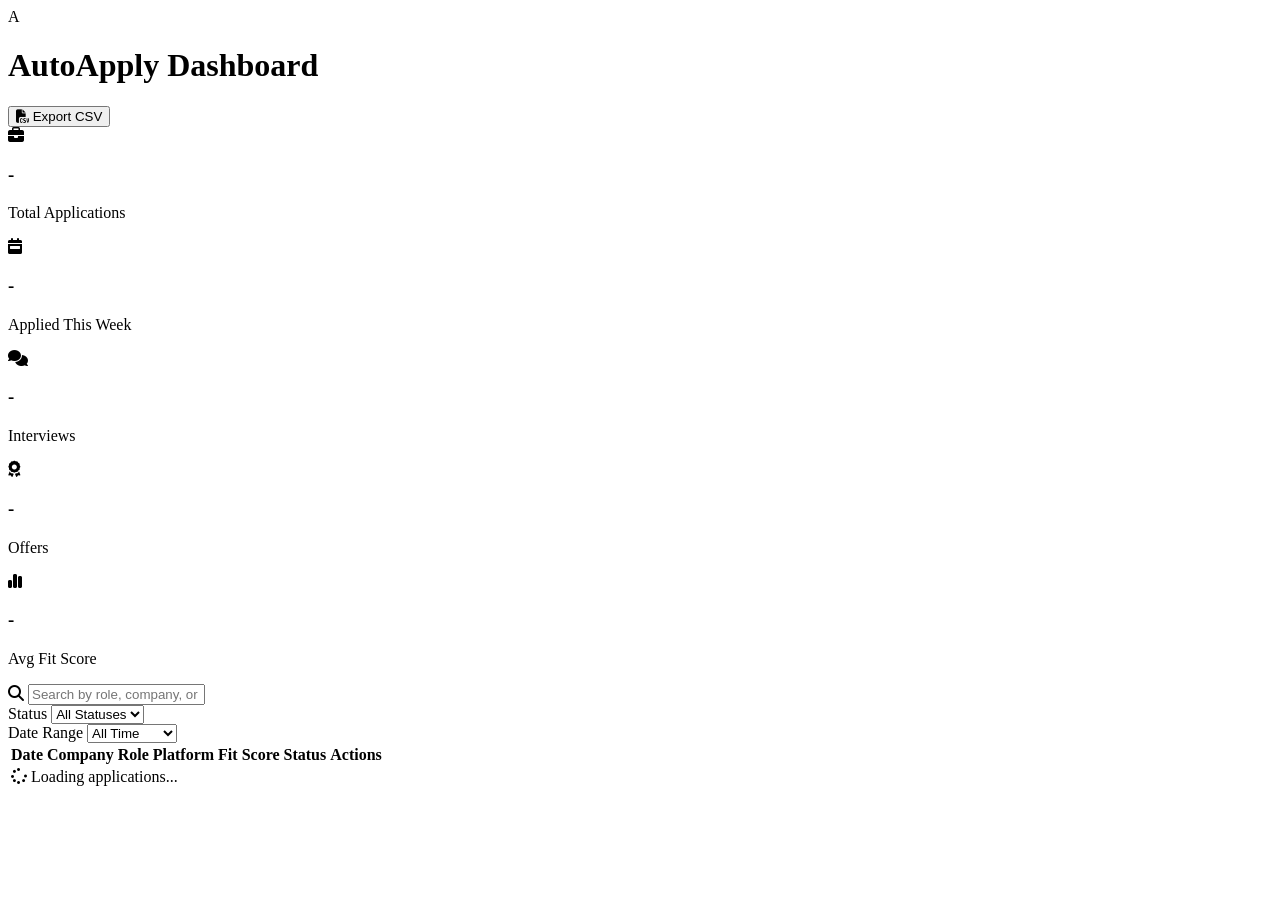
==== backend/dashboard/index.html @ d9a7245e "Implement job application history dashboard, CSV export, and notifications" ====
<!DOCTYPE html>
<html lang="en">
<head>
    <meta charset="UTF-8">
    <meta name="viewport" content="width=device-width, initial-scale=1.0">
    <title>AutoApply Dashboard</title>
    <link rel="stylesheet" href="/dashboard/static/dashboard.css">
    <!-- FontAwesome for icons -->
    <link rel="stylesheet" href="https://cdnjs.cloudflare.com/ajax/libs/font-awesome/6.4.0/css/all.min.css">
</head>
<body>
    <div class="container">
        <!-- Sidebar or Header -->
        <header class="header">
            <div class="logo">
                <div class="logo-icon">A</div>
                <h1>AutoApply Dashboard</h1>
            </div>
            <div class="header-actions">
                <button id="export-csv-btn" class="btn btn-primary">
                    <i class="fa-solid fa-file-csv"></i> Export CSV
                </button>
            </div>
        </header>

        <!-- Stats Grid -->
        <section class="stats-grid">
            <div class="stat-card">
                <div class="stat-icon purple"><i class="fa-solid fa-briefcase"></i></div>
                <div class="stat-info">
                    <h3 class="stat-value" id="stat-total">-</h3>
                    <p class="stat-label">Total Applications</p>
                </div>
            </div>
            <div class="stat-card">
                <div class="stat-icon blue"><i class="fa-solid fa-calendar-week"></i></div>
                <div class="stat-info">
                    <h3 class="stat-value" id="stat-week">-</h3>
                    <p class="stat-label">Applied This Week</p>
                </div>
            </div>
            <div class="stat-card">
                <div class="stat-icon orange"><i class="fa-solid fa-comments"></i></div>
                <div class="stat-info">
                    <h3 class="stat-value" id="stat-interviews">-</h3>
                    <p class="stat-label">Interviews</p>
                </div>
            </div>
            <div class="stat-card">
                <div class="stat-icon green"><i class="fa-solid fa-award"></i></div>
                <div class="stat-info">
                    <h3 class="stat-value" id="stat-offers">-</h3>
                    <p class="stat-label">Offers</p>
                </div>
            </div>
            <div class="stat-card">
                <div class="stat-icon pink"><i class="fa-solid fa-chart-simple"></i></div>
                <div class="stat-info">
                    <h3 class="stat-value" id="stat-fit">-</h3>
                    <p class="stat-label">Avg Fit Score</p>
                </div>
            </div>
        </section>

        <!-- Main Content Area -->
        <main class="main-content">
            <!-- Filter Bar -->
            <section class="filter-bar">
                <div class="search-box">
                    <i class="fa-solid fa-magnifying-glass"></i>
                    <input type="text" id="search-input" placeholder="Search by role, company, or platform...">
                </div>
                <div class="filters">
                    <div class="filter-group">
                        <label for="status-filter">Status</label>
                        <select id="status-filter">
                            <option value="all">All Statuses</option>
                            <option value="applied">Applied</option>
                            <option value="interview">Interview</option>
                            <option value="rejected">Rejected</option>
                            <option value="offer">Offer</option>
                            <option value="withdrawn">Withdrawn</option>
                        </select>
                    </div>
                    <div class="filter-group">
                        <label for="date-filter">Date Range</label>
                        <select id="date-filter">
                            <option value="all">All Time</option>
                            <option value="today">Today</option>
                            <option value="week">Past Week</option>
                            <option value="month">Past Month</option>
                        </select>
                    </div>
                </div>
            </section>

            <!-- Applications List/Table -->
            <section class="table-container">
                <table class="apps-table">
                    <thead>
                        <tr>
                            <th>Date</th>
                            <th>Company</th>
                            <th>Role</th>
                            <th>Platform</th>
                            <th>Fit Score</th>
                            <th>Status</th>
                            <th>Actions</th>
                        </tr>
                    </thead>
                    <tbody id="apps-tbody">
                        <tr>
                            <td colspan="7" class="loading-state">
                                <i class="fa-solid fa-spinner fa-spin"></i> Loading applications...
                            </td>
                        </tr>
                    </tbody>
                </table>
            </section>
        </main>
    </div>

    <!-- Notification Toast -->
    <div id="toast" class="toast"></div>

    <script src="/dashboard/static/dashboard.js"></script>
</body>
</html>
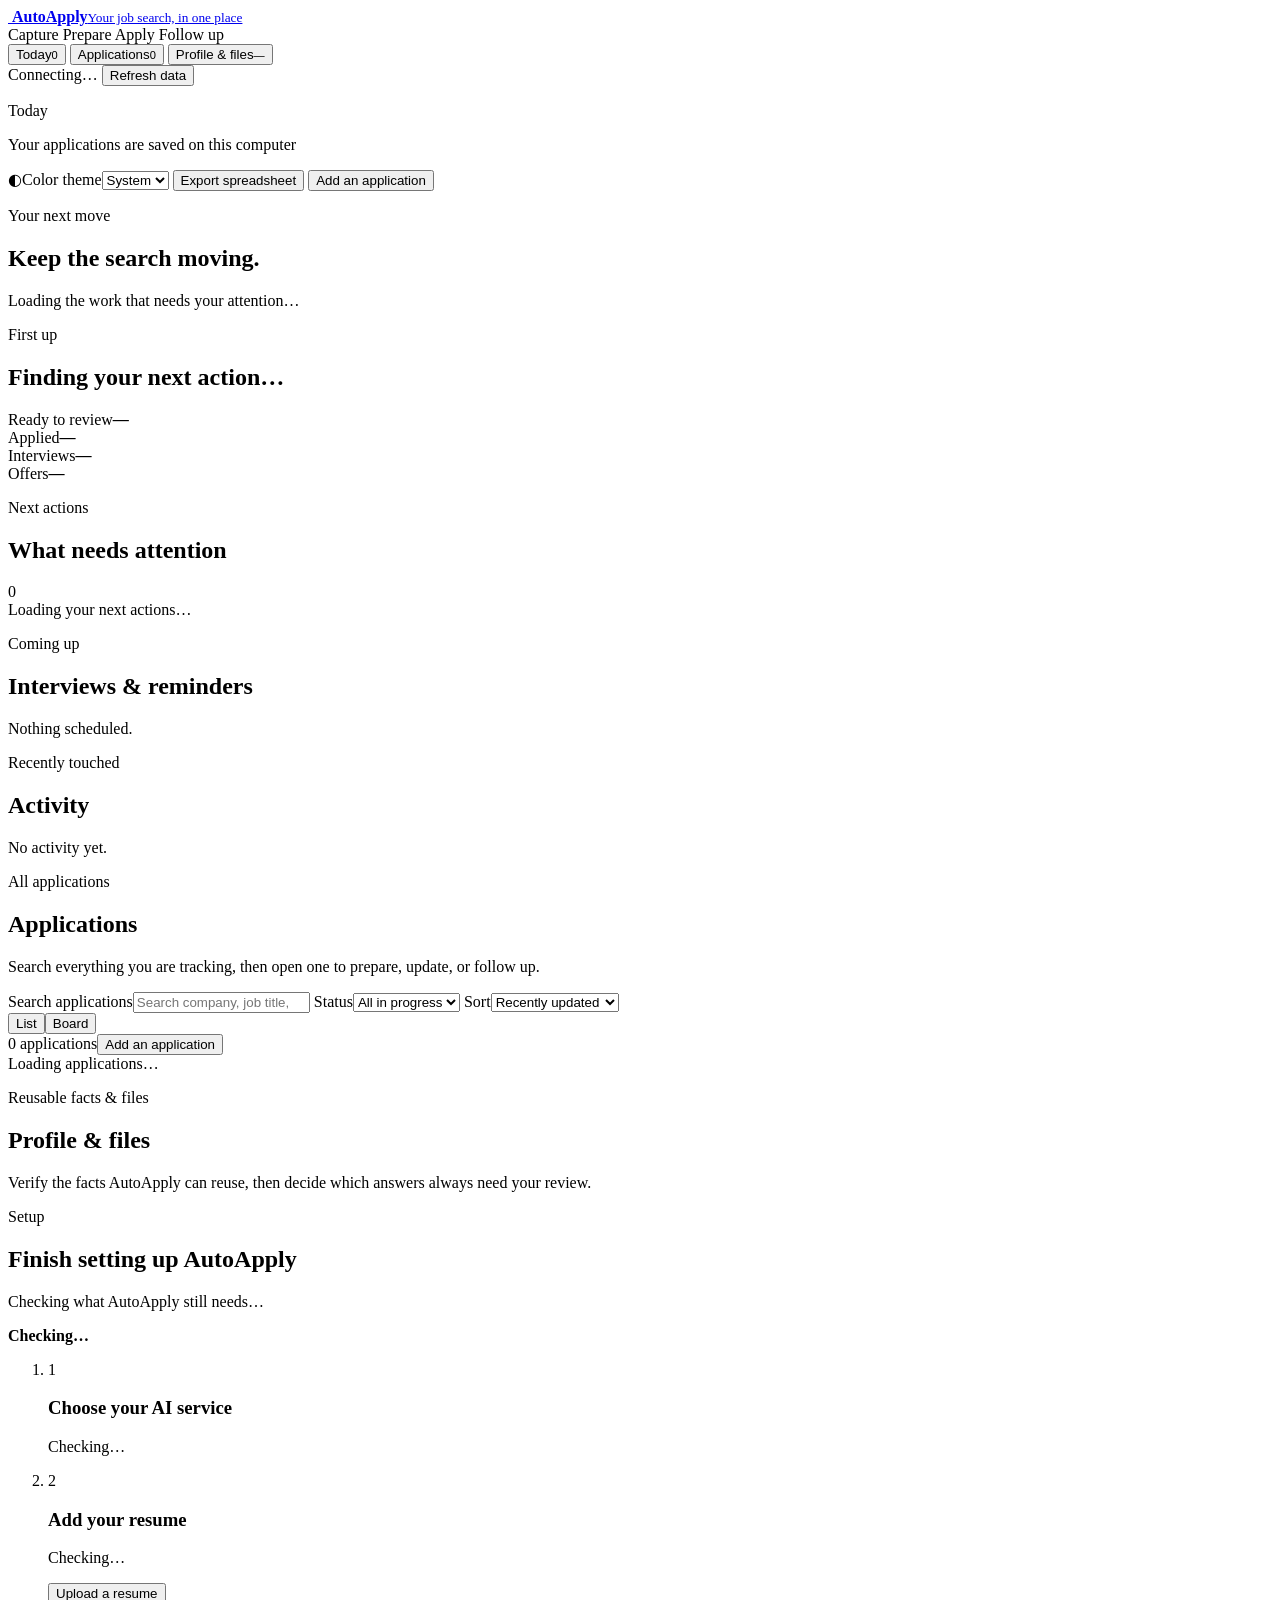
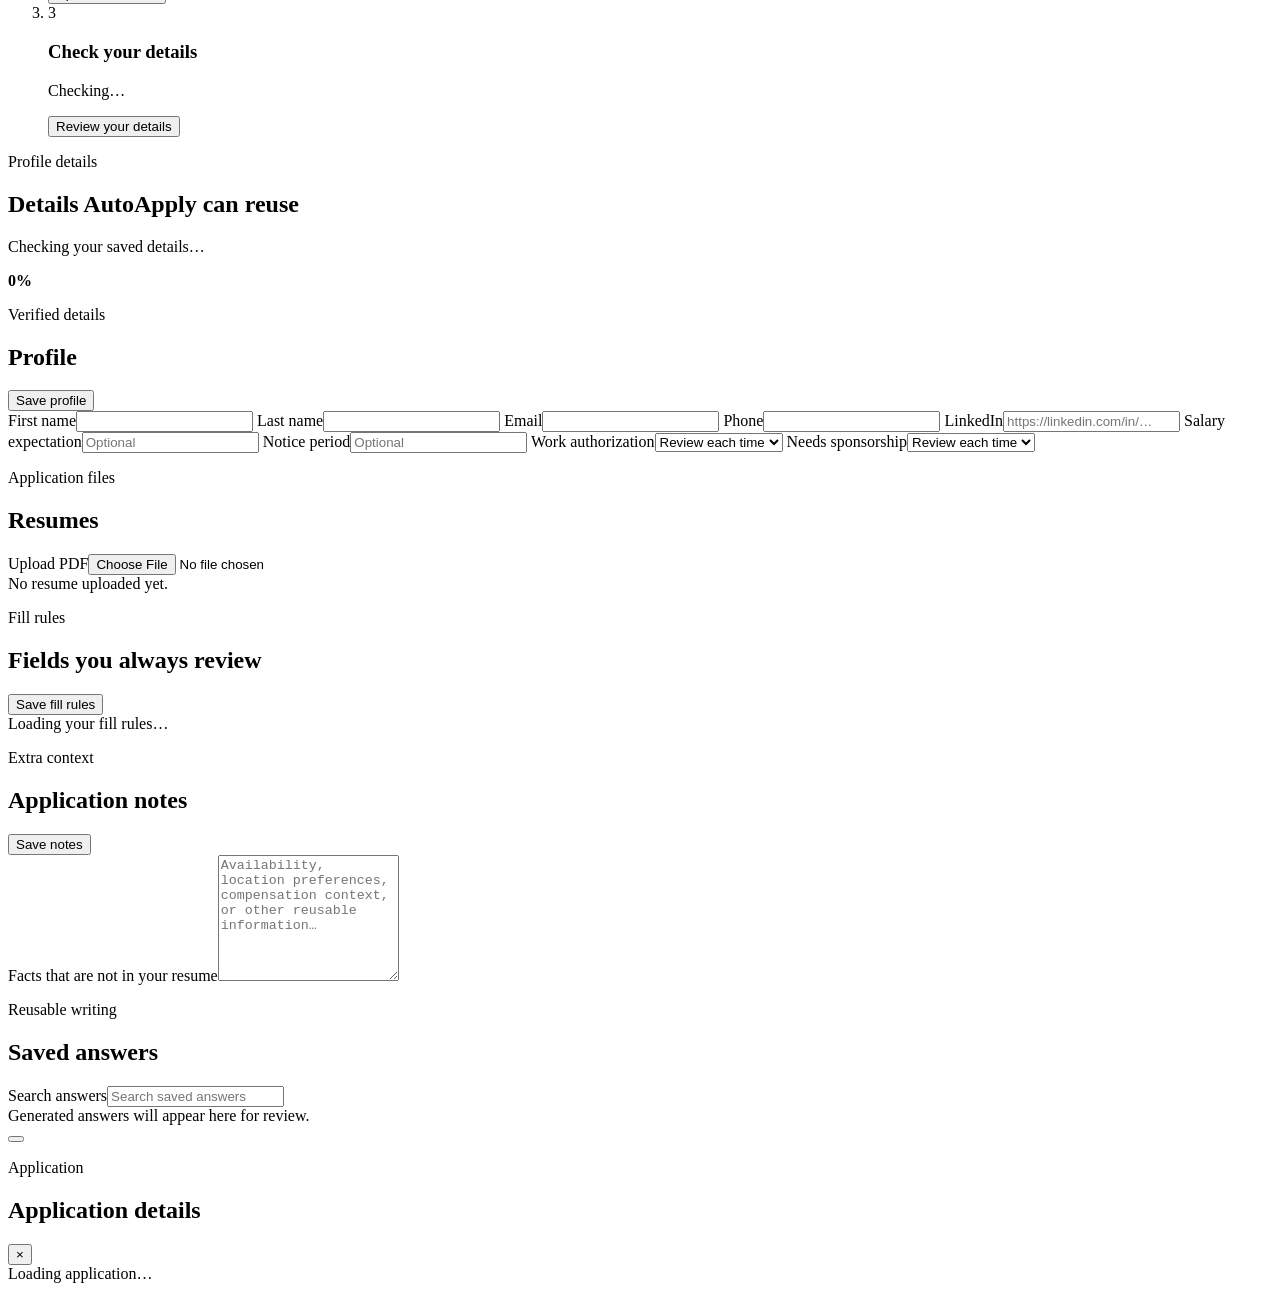
==== commit 6c5fbc42: "Make AutoApply usable without a terminal Setup assumed a developer: the instructions told people to " ====
--- a/backend/dashboard/index.html
+++ b/backend/dashboard/index.html
@@ -3,126 +3,262 @@
 <head>
     <meta charset="UTF-8">
     <meta name="viewport" content="width=device-width, initial-scale=1.0">
-    <title>AutoApply Dashboard</title>
-    <link rel="stylesheet" href="/dashboard/static/dashboard.css">
-    <!-- FontAwesome for icons -->
-    <link rel="stylesheet" href="https://cdnjs.cloudflare.com/ajax/libs/font-awesome/6.4.0/css/all.min.css">
+    <title>AutoApply</title>
+    <script>
+        (() => {
+            const saved = localStorage.getItem('autoapply-theme') || 'system';
+            const resolved = saved === 'system'
+                ? (matchMedia('(prefers-color-scheme: dark)').matches ? 'dark' : 'light')
+                : saved;
+            document.documentElement.dataset.theme = resolved;
+            document.documentElement.dataset.themePreference = saved;
+        })();
+    </script>
+    <link rel="stylesheet" href="/dashboard/static/dashboard.css?v=10">
 </head>
 <body>
-    <div class="container">
-        <!-- Sidebar or Header -->
-        <header class="header">
-            <div class="logo">
-                <div class="logo-icon">A</div>
-                <h1>AutoApply Dashboard</h1>
+    <div class="app-shell">
+        <aside class="sidebar">
+            <a class="brand" href="#today" data-open-view="today" aria-label="AutoApply home">
+                <img class="brand-mark" src="/dashboard/static/logo.svg" alt="">
+                <span><strong>AutoApply</strong><small>Your job search, in one place</small></span>
+            </a>
+
+            <div class="route-line" aria-label="How an application moves forward">
+                <span class="route-step"><i></i>Capture</span>
+                <span class="route-step"><i></i>Prepare</span>
+                <span class="route-step"><i></i>Apply</span>
+                <span class="route-step"><i></i>Follow up</span>
             </div>
-            <div class="header-actions">
-                <button id="export-csv-btn" class="btn btn-primary">
-                    <i class="fa-solid fa-file-csv"></i> Export CSV
-                </button>
+
+            <nav class="side-nav" aria-label="Main sections">
+                <button class="nav-item active" data-view="today" type="button"><span>Today</span><small id="nav-action-count">0</small></button>
+                <button class="nav-item" data-view="applications" type="button"><span>Applications</span><small id="nav-app-count">0</small></button>
+                <button class="nav-item" data-view="profile" type="button"><span>Profile &amp; files</span><small id="nav-profile-state">—</small></button>
+            </nav>
+
+            <div class="sidebar-foot">
+                <span id="workspace-connection" class="connection-state" aria-live="polite">Connecting…</span>
+                <button id="refresh-btn" class="quiet-link" type="button">Refresh data</button>
             </div>
-        </header>
-
-        <!-- Stats Grid -->
-        <section class="stats-grid">
-            <div class="stat-card">
-                <div class="stat-icon purple"><i class="fa-solid fa-briefcase"></i></div>
-                <div class="stat-info">
-                    <h3 class="stat-value" id="stat-total">-</h3>
-                    <p class="stat-label">Total Applications</p>
-                </div>
-            </div>
-            <div class="stat-card">
-                <div class="stat-icon blue"><i class="fa-solid fa-calendar-week"></i></div>
-                <div class="stat-info">
-                    <h3 class="stat-value" id="stat-week">-</h3>
-                    <p class="stat-label">Applied This Week</p>
-                </div>
-            </div>
-            <div class="stat-card">
-                <div class="stat-icon orange"><i class="fa-solid fa-comments"></i></div>
-                <div class="stat-info">
-                    <h3 class="stat-value" id="stat-interviews">-</h3>
-                    <p class="stat-label">Interviews</p>
-                </div>
-            </div>
-            <div class="stat-card">
-                <div class="stat-icon green"><i class="fa-solid fa-award"></i></div>
-                <div class="stat-info">
-                    <h3 class="stat-value" id="stat-offers">-</h3>
-                    <p class="stat-label">Offers</p>
-                </div>
-            </div>
-            <div class="stat-card">
-                <div class="stat-icon pink"><i class="fa-solid fa-chart-simple"></i></div>
-                <div class="stat-info">
-                    <h3 class="stat-value" id="stat-fit">-</h3>
-                    <p class="stat-label">Avg Fit Score</p>
-                </div>
-            </div>
-        </section>
-
-        <!-- Main Content Area -->
-        <main class="main-content">
-            <!-- Filter Bar -->
-            <section class="filter-bar">
-                <div class="search-box">
-                    <i class="fa-solid fa-magnifying-glass"></i>
-                    <input type="text" id="search-input" placeholder="Search by role, company, or platform...">
-                </div>
-                <div class="filters">
-                    <div class="filter-group">
-                        <label for="status-filter">Status</label>
-                        <select id="status-filter">
-                            <option value="all">All Statuses</option>
-                            <option value="applied">Applied</option>
-                            <option value="interview">Interview</option>
-                            <option value="rejected">Rejected</option>
-                            <option value="offer">Offer</option>
-                            <option value="withdrawn">Withdrawn</option>
-                        </select>
-                    </div>
-                    <div class="filter-group">
-                        <label for="date-filter">Date Range</label>
-                        <select id="date-filter">
-                            <option value="all">All Time</option>
-                            <option value="today">Today</option>
-                            <option value="week">Past Week</option>
-                            <option value="month">Past Month</option>
-                        </select>
+        </aside>
+
+        <main class="workspace-main">
+            <header class="topbar">
+                <div><p class="utility-label" id="current-view-label">Today</p><p class="topbar-note">Your applications are saved on this computer</p></div>
+                <div class="topbar-actions">
+                    <label class="theme-control" for="theme-select"><span aria-hidden="true">◐</span><span class="visually-hidden">Color theme</span><select id="theme-select" aria-label="Color theme"><option value="system">System</option><option value="light">Light</option><option value="dark">Dark</option></select></label>
+                    <button class="button secondary" id="export-csv-btn" type="button">Export spreadsheet</button>
+                    <button class="button primary" data-open-add-job type="button">Add an application</button>
+                </div>
+            </header>
+
+            <section id="view-today" class="workspace-view active" aria-labelledby="today-title">
+                <div class="view-heading">
+                    <div><p class="utility-label">Your next move</p><h1 id="today-title">Keep the search moving.</h1></div>
+                    <p id="today-summary" class="view-intro">Loading the work that needs your attention…</p>
+                </div>
+
+                <section id="setup-notice" class="setup-notice" hidden></section>
+
+                <section id="next-action" class="next-action" aria-live="polite">
+                    <div class="next-action-copy"><p class="utility-label">First up</p><h2>Finding your next action…</h2></div>
+                </section>
+
+                <section class="summary-strip" aria-label="Job search summary">
+                    <article><span>Ready to review</span><strong id="metric-ready">—</strong></article>
+                    <article><span>Applied</span><strong id="metric-applied">—</strong></article>
+                    <article><span>Interviews</span><strong id="metric-interviews">—</strong></article>
+                    <article><span>Offers</span><strong id="metric-offers">—</strong></article>
+                </section>
+
+                <div class="today-grid">
+                    <section class="surface action-surface" aria-labelledby="action-list-title">
+                        <div class="surface-heading"><div><p class="utility-label">Next actions</p><h2 id="action-list-title">What needs attention</h2></div><span id="action-count" class="count-badge">0</span></div>
+                        <div id="action-list" class="action-list"><div class="empty-state">Loading your next actions…</div></div>
+                    </section>
+                    <div class="today-side">
+                        <section class="surface" aria-labelledby="schedule-title">
+                            <div class="surface-heading"><div><p class="utility-label">Coming up</p><h2 id="schedule-title">Interviews & reminders</h2></div></div>
+                            <div id="schedule-list" class="timeline"><div class="empty-state">Nothing scheduled.</div></div>
+                        </section>
+                        <section class="surface" aria-labelledby="recent-title">
+                            <div class="surface-heading"><div><p class="utility-label">Recently touched</p><h2 id="recent-title">Activity</h2></div></div>
+                            <div id="recent-list" class="compact-list"><div class="empty-state">No activity yet.</div></div>
+                        </section>
                     </div>
                 </div>
             </section>
 
-            <!-- Applications List/Table -->
-            <section class="table-container">
-                <table class="apps-table">
-                    <thead>
-                        <tr>
-                            <th>Date</th>
-                            <th>Company</th>
-                            <th>Role</th>
-                            <th>Platform</th>
-                            <th>Fit Score</th>
-                            <th>Status</th>
-                            <th>Actions</th>
-                        </tr>
-                    </thead>
-                    <tbody id="apps-tbody">
-                        <tr>
-                            <td colspan="7" class="loading-state">
-                                <i class="fa-solid fa-spinner fa-spin"></i> Loading applications...
-                            </td>
-                        </tr>
-                    </tbody>
-                </table>
+            <section id="view-applications" class="workspace-view" aria-labelledby="applications-title">
+                <div class="view-heading compact">
+                    <div><p class="utility-label">All applications</p><h1 id="applications-title">Applications</h1></div>
+                    <p class="view-intro">Search everything you are tracking, then open one to prepare, update, or follow up.</p>
+                </div>
+
+                <section class="surface applications-surface">
+                    <div class="application-toolbar">
+                        <label class="search-control"><span class="visually-hidden">Search applications</span><input id="search-input" type="search" placeholder="Search company, job title, or website"></label>
+                        <label class="select-control"><span>Status</span><select id="status-filter"><option value="all">All in progress</option><option value="saved,draft,preparing">Inbox</option><option value="ready_to_review">Ready</option><option value="submitted,applied,no_response">Applied</option><option value="interview,negotiating">Interview</option><option value="offer">Offer</option><option value="accepted,rejected,withdrawn,archived">Closed</option></select></label>
+                        <label class="select-control"><span>Sort</span><select id="sort-filter"><option value="updated_desc">Recently updated</option><option value="fit_desc">Best match</option><option value="target_asc">Apply by: soonest</option></select></label>
+                        <div class="view-toggle" aria-label="Application view"><button class="active" data-app-layout="list" type="button">List</button><button data-app-layout="board" type="button">Board</button></div>
+                    </div>
+                    <div class="results-heading"><span id="results-count">0 applications</span><button class="quiet-link" data-open-add-job type="button">Add an application</button></div>
+                    <div id="applications-list" class="applications-list"><div class="empty-state">Loading applications…</div></div>
+                    <div id="pipeline-board" class="pipeline-board" hidden></div>
+                </section>
+            </section>
+
+            <section id="view-profile" class="workspace-view" aria-labelledby="profile-title">
+                <div class="view-heading compact">
+                    <div><p class="utility-label">Reusable facts &amp; files</p><h1 id="profile-title">Profile &amp; files</h1></div>
+                    <p class="view-intro">Verify the facts AutoApply can reuse, then decide which answers always need your review.</p>
+                </div>
+
+                <section class="setup-wizard" id="setup-wizard" aria-labelledby="setup-title">
+                    <div class="setup-wizard-head">
+                        <div>
+                            <p class="utility-label">Setup</p>
+                            <h2 id="setup-title">Finish setting up AutoApply</h2>
+                            <p id="setup-summary">Checking what AutoApply still needs…</p>
+                        </div>
+                        <strong class="setup-progress" id="setup-progress">Checking…</strong>
+                    </div>
+
+                    <ol class="setup-steps" id="setup-steps">
+                        <li class="setup-step" data-setup-step="provider" id="setup-step-provider">
+                            <span class="setup-step-marker" aria-hidden="true">1</span>
+                            <div class="setup-step-body">
+                                <div class="setup-step-head">
+                                    <h3 id="setup-step-provider-title">Choose your AI service</h3>
+                                    <span class="setup-step-state" id="setup-step-provider-state">Checking…</span>
+                                </div>
+                                <p class="setup-step-copy" id="setup-step-provider-copy"></p>
+                                <div class="setup-step-actions">
+                                    <button class="button secondary" type="button" id="setup-provider-toggle" aria-expanded="false" aria-controls="setup-provider-panel" hidden>Set up your AI service</button>
+                                </div>
+                                <div class="setup-panel" id="setup-provider-panel" hidden>
+                                    <form class="setup-form" id="setup-provider-form">
+                                        <label for="setup-provider-select"><span>AI service</span><select id="setup-provider-select" name="provider"></select></label>
+                                        <p class="setup-field-note" id="setup-provider-note" hidden></p>
+                                        <label for="setup-api-key"><span id="setup-key-label">Your key</span><input id="setup-api-key" name="api_key" type="password" autocomplete="off" spellcheck="false" required></label>
+                                        <p class="setup-field-note" id="setup-key-hint" hidden></p>
+                                        <label for="setup-model-select" id="setup-model-select-field" hidden><span>Model</span><select id="setup-model-select"></select></label>
+                                        <label for="setup-model-input" id="setup-model-input-field" hidden><span>Model name</span><input id="setup-model-input" type="text" placeholder="Paste the model name"></label>
+                                        <div class="setup-form-actions">
+                                            <button class="button primary" type="submit" id="setup-save-button">Save and test</button>
+                                            <a class="quiet-link" id="setup-key-link" href="#" target="_blank" rel="noopener" hidden>Get your key</a>
+                                        </div>
+                                    </form>
+                                    <p class="setup-result" id="setup-result" role="status" aria-live="polite"></p>
+                                </div>
+                            </div>
+                        </li>
+
+                        <li class="setup-step" data-setup-step="resume" id="setup-step-resume">
+                            <span class="setup-step-marker" aria-hidden="true">2</span>
+                            <div class="setup-step-body">
+                                <div class="setup-step-head">
+                                    <h3 id="setup-step-resume-title">Add your resume</h3>
+                                    <span class="setup-step-state" id="setup-step-resume-state">Checking…</span>
+                                </div>
+                                <p class="setup-step-copy" id="setup-step-resume-copy"></p>
+                                <div class="setup-step-actions">
+                                    <button class="button secondary" type="button" id="setup-resume-button">Upload a resume</button>
+                                </div>
+                            </div>
+                        </li>
+
+                        <li class="setup-step" data-setup-step="profile" id="setup-step-profile">
+                            <span class="setup-step-marker" aria-hidden="true">3</span>
+                            <div class="setup-step-body">
+                                <div class="setup-step-head">
+                                    <h3 id="setup-step-profile-title">Check your details</h3>
+                                    <span class="setup-step-state" id="setup-step-profile-state">Checking…</span>
+                                </div>
+                                <p class="setup-step-copy" id="setup-step-profile-copy"></p>
+                                <div class="setup-step-actions">
+                                    <button class="button secondary" type="button" id="setup-profile-button">Review your details</button>
+                                </div>
+                            </div>
+                        </li>
+                    </ol>
+                </section>
+
+                <section class="completeness-card" aria-labelledby="completeness-title">
+                    <div>
+                        <p class="utility-label">Profile details</p>
+                        <h2 id="completeness-title">Details AutoApply can reuse</h2>
+                        <p id="profile-completeness-copy">Checking your saved details…</p>
+                    </div>
+                    <div class="completion-meter" id="profile-completeness-meter" role="progressbar" aria-labelledby="completeness-title" aria-describedby="profile-completeness-copy" aria-valuemin="0" aria-valuemax="100" aria-valuenow="0" aria-valuetext="0% of your details are filled in"><span id="profile-completeness-bar"></span></div>
+                    <strong id="profile-completeness" aria-hidden="true">0%</strong>
+                </section>
+
+                <div class="profile-grid">
+                    <form id="profile-form" class="surface form-surface">
+                        <div class="surface-heading"><div><p class="utility-label">Verified details</p><h2>Profile</h2></div><button class="button secondary" type="submit">Save profile</button></div>
+                        <div class="form-grid">
+                            <label>First name<input name="first_name" autocomplete="given-name"></label>
+                            <label>Last name<input name="last_name" autocomplete="family-name"></label>
+                            <label>Email<input name="email" type="email" autocomplete="email"></label>
+                            <label>Phone<input name="phone" autocomplete="tel"></label>
+                            <label class="wide">LinkedIn<input name="linkedin" type="url" placeholder="https://linkedin.com/in/…"></label>
+                            <label>Salary expectation<input name="salary_expectation" placeholder="Optional"></label>
+                            <label>Notice period<input name="notice_period" placeholder="Optional"></label>
+                            <label>Work authorization<select name="authorized_to_work"><option value="">Review each time</option><option value="true">Authorized</option><option value="false">Not authorized</option></select></label>
+                            <label>Needs sponsorship<select name="sponsorship_required"><option value="">Review each time</option><option value="true">Yes</option><option value="false">No</option></select></label>
+                        </div>
+                    </form>
+
+                    <section class="surface resume-surface" aria-labelledby="resumes-title">
+                        <div class="surface-heading"><div><p class="utility-label">Application files</p><h2 id="resumes-title">Resumes</h2></div><label class="button secondary upload-button">Upload PDF<input id="resume-upload" type="file" accept="application/pdf,.pdf"></label></div>
+                        <div id="resume-list" class="asset-list"><div class="empty-state">No resume uploaded yet.</div></div>
+                    </section>
+                </div>
+
+                <div class="profile-grid lower-grid">
+                    <form id="policy-form" class="surface">
+                        <div class="surface-heading"><div><p class="utility-label">Fill rules</p><h2>Fields you always review</h2></div><button class="button secondary" type="submit">Save fill rules</button></div>
+                        <div id="policy-list" class="policy-list"><div class="empty-state">Loading your fill rules…</div></div>
+                    </form>
+                    <form id="knowledge-form" class="surface form-surface">
+                        <div class="surface-heading"><div><p class="utility-label">Extra context</p><h2>Application notes</h2></div><button class="button secondary" type="submit">Save notes</button></div>
+                        <label>Facts that are not in your resume<textarea id="knowledge-input" rows="8" placeholder="Availability, location preferences, compensation context, or other reusable information…"></textarea></label>
+                    </form>
+                </div>
+
+                <section class="surface answers-surface" aria-labelledby="answers-title">
+                    <div class="surface-heading"><div><p class="utility-label">Reusable writing</p><h2 id="answers-title">Saved answers</h2></div><label class="search-control compact-search"><span class="visually-hidden">Search answers</span><input id="answer-search" type="search" placeholder="Search saved answers"></label></div>
+                    <div id="answer-list" class="answer-list"><div class="empty-state">Generated answers will appear here for review.</div></div>
+                </section>
             </section>
         </main>
     </div>
 
-    <!-- Notification Toast -->
-    <div id="toast" class="toast"></div>
-
-    <script src="/dashboard/static/dashboard.js"></script>
+    <aside id="detail-drawer" class="detail-drawer" aria-hidden="true" aria-labelledby="detail-title">
+        <button class="drawer-backdrop" data-close-detail tabindex="-1" aria-label="Close application details"></button>
+        <section class="drawer-panel" role="dialog" aria-modal="true">
+            <header class="drawer-header"><div><p class="utility-label" id="detail-stage">Application</p><h2 id="detail-title">Application details</h2></div><button class="icon-button" data-close-detail type="button" aria-label="Close application details">×</button></header>
+            <div id="detail-content" class="drawer-content"><div class="empty-state">Loading application…</div></div>
+        </section>
+    </aside>
+
+    <dialog id="add-job-dialog" class="modal">
+        <form id="add-job-form" method="dialog">
+            <div class="modal-heading"><div><p class="utility-label">Add an application</p><h2>Add to your applications</h2></div><button class="icon-button" type="button" data-close-add-job aria-label="Close add application dialog">×</button></div>
+            <div id="add-job-fields" class="modal-fields">
+                <label>Application URL<input name="url" type="url" required placeholder="https://company.com/jobs/…"></label>
+                <label>Company<input name="company" required></label>
+                <label>Job title<input name="role" required></label>
+                <label>Apply by<input name="target_date" type="date"></label>
+            </div>
+            <div id="duplicate-choice" class="duplicate-choice" hidden></div>
+            <div class="modal-actions"><button class="button secondary" type="button" data-close-add-job>Cancel</button><button id="add-job-submit" class="button primary" type="submit">Check and add</button></div>
+        </form>
+    </dialog>
+
+    <div id="toast" class="toast" role="status" aria-live="polite" aria-atomic="true"></div>
+    <script src="/dashboard/static/dashboard.js?v=5"></script>
 </body>
 </html>
